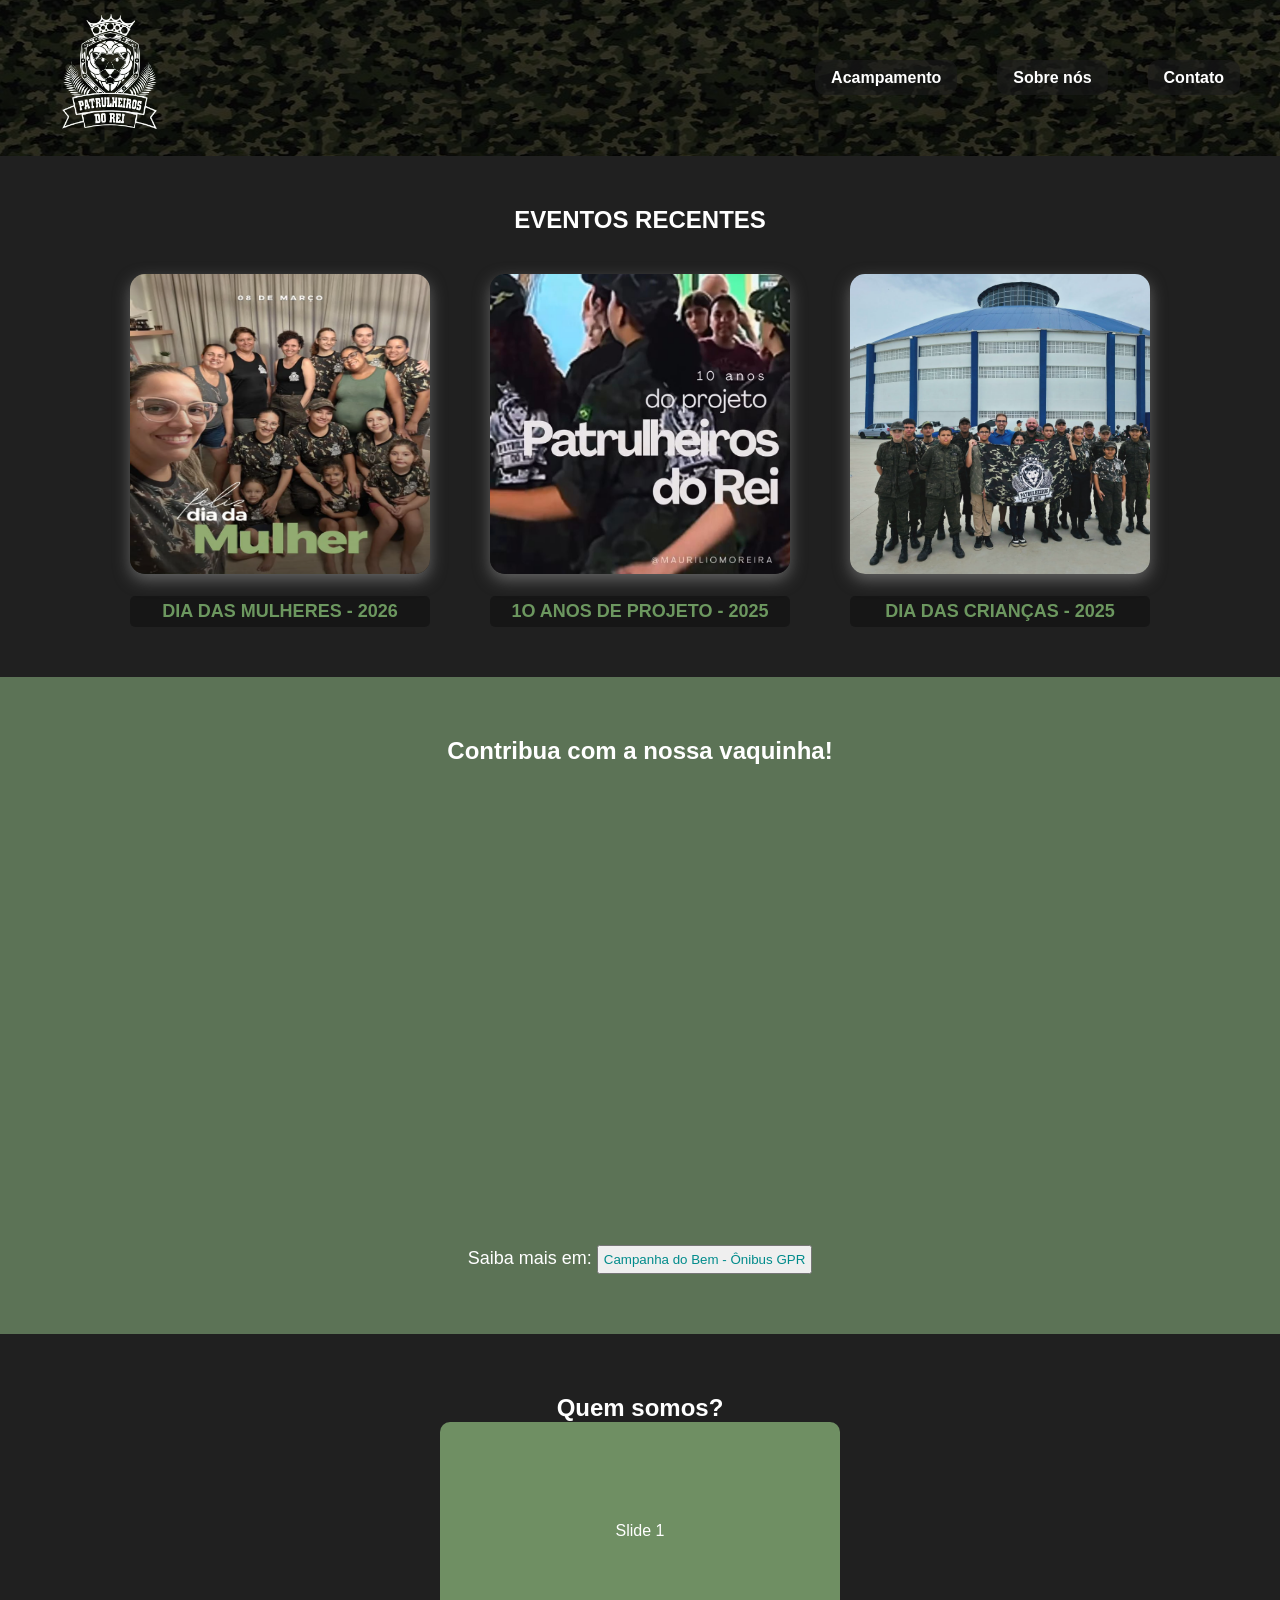
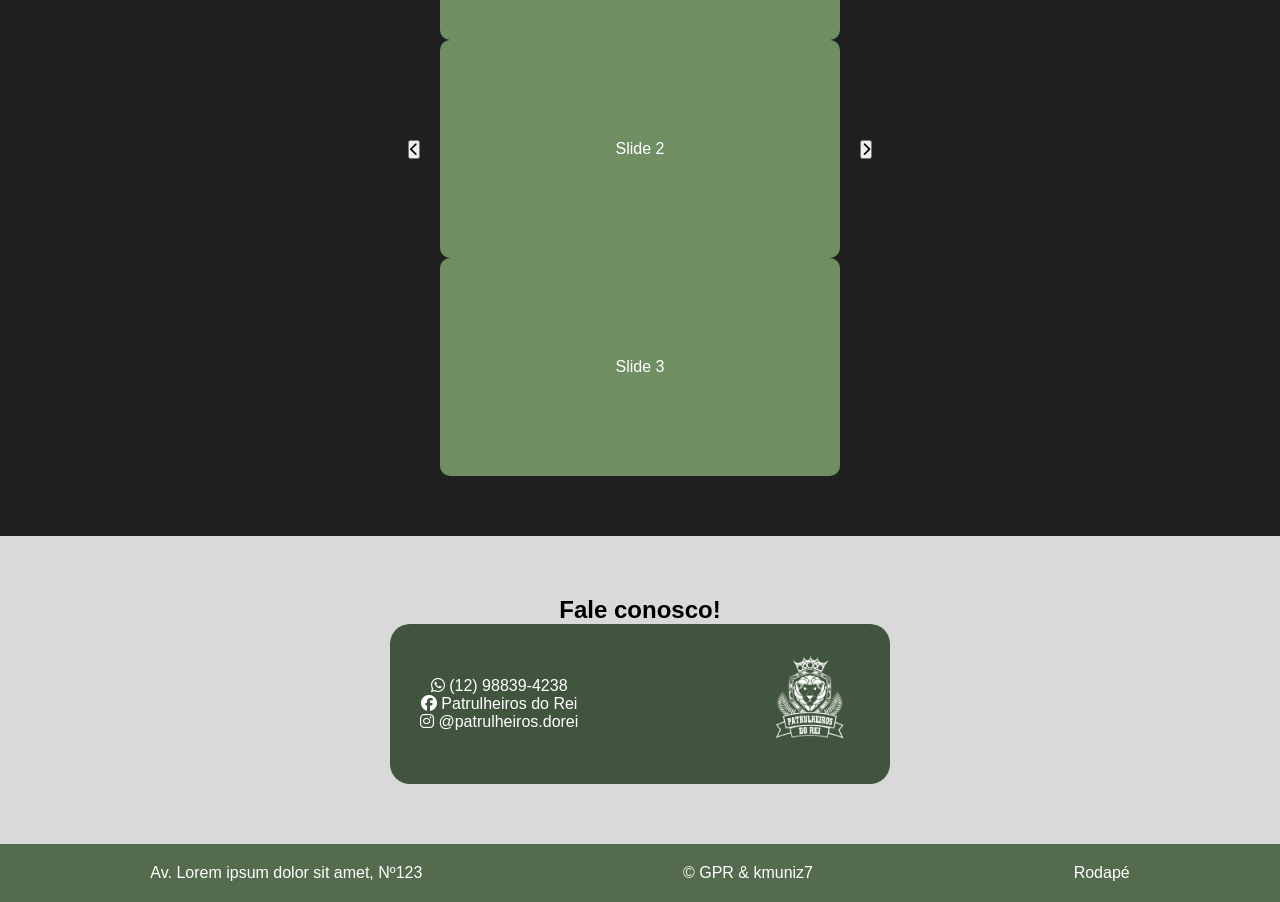
==== index.html @ 971a0ea1 "Update index.html" ====
<!DOCTYPE html>
  <html lang="pt-BR">
    <head>
      <meta charset="UTF-8">
      <meta name="viewport" content="width=device-width, initial-scale=1.0">
      <link rel="stylesheet" href="style.css">
      <link rel="stylesheet" href="https://cdnjs.cloudflare.com/ajax/libs/font-awesome/6.5.0/css/all.min.css">
      <title>Patrulheiros do Rei - Página Inicial</title>
    </head>

    <body>

      <header>
        <div class="logo">
          <img src="IMG/logoGPR.png">
        </div>
  
        <nav>
          <ul class="menu">
            <li><a href="#">Acampamento</a></li>
            <li><a href="#">Sobre nós</a></li>
            <li><a href="#">Contato</a></li>
          </ul>
        
          <!-- botão hamburguer -->
          <div class="hamburguer" onclick="toggleMenu()">
            ☰
          </div>
        </nav>
      </header>
  
      <main>
        <section class="conteudo">
  
          <h1>EVENTOS RECENTES</h1>
          
          <div class="cards">
            <div class="card-one">
              <a href="https://www.instagram.com/p/DVoqDyWEUUu/?utm_source=ig_web_copy_link&igsh=MzRlODBiNWFlZA==" target="_blank"><img src="IMG/rec1.png"></a>
              <p>DIA DAS MULHERES - 2026</p>
            </div>
  
            <div class="card-two">
              <a href="https://www.instagram.com/reel/DSk28RdEcPW/?utm_source=ig_web_copy_link&igsh=MzRlODBiNWFlZA==" target="_blank" rel="noopener noreferrer"><img src="IMG/rec2.JPG"></a>
              <p>1O ANOS DE PROJETO - 2025</p>
            </div>
  
            <div class="card-three">
              <a href="https://www.instagram.com/p/DP9PSBREbzF/?utm_source=ig_web_copy_link&igsh=MzRlODBiNWFlZA==" target="_blank"><img src="IMG/rec3.png"></a>
              <p>DIA DAS CRIANÇAS - 2025</p>
            </div>
          </div>
        </section>
  
        <section class="vaquinha">
  
          <h2>Contribua com a nossa vaquinha!</h2>
          
        
          <div class="video-container">
            <iframe width="560" height="315" 
              src="https://www.youtube.com/embed/bfRm-MrID6M?si=zTzpWT6C3c_f2V_h"
              title="YouTube video player" frameborder="0"
              allow="accelerometer; autoplay; clipboard-write; encrypted-media; gyroscope; picture-in-picture; web-share"
              referrerpolicy="strict-origin-when-cross-origin" 
              allowfullscreen>
            </iframe>
          </div>
          
            <p class="vaq-txt">Saiba mais em: <a href="https://campanhadobem.com.br/campanhas/onibus-patrulheiros-do-rei? fbclid=PAZXh0bgNhZW0CMTEAc3J0YwZhcHBfaWQMMjU2MjgxMDQwNTU4AAGn-_er5d6X4AJrkCwaw_zG4QATHKnoNhsfsIHtQ8Ay6a8jXzWxUBURc1mkhG8_aem_Xn5EGrnNPnC4_UqqBh60tA#/"
            target="_blank"><button class="btn-link">Campanha do Bem - Ônibus GPR</button></a></p>
          
  
        </section>
  
  
        <section class="carrossel-section">
  
          <h2>Quem somos?</h2>
  
          <div class="carrossel">
  
            <button class="prev">
              <i class="fa-solid fa-chevron-left"></i>
            </button>
  
            <div class="slides">
  
              <div class="slide">Slide 1</div>
              <div class="slide">Slide 2</div>
              <div class="slide">Slide 3</div>
  
            </div>
  
            <button class="next">
              <i class="fa-solid fa-chevron-right"></i>
            </button>
  
          </div>
  
        </section>
  
  
        <section class="contato">
  
          <h2>Fale conosco!</h2>
  
          <div class="box-contato">
  
            <div class="info">
  
              <p><i class="fa-brands fa-whatsapp"></i> (12) 98839-4238</p>
              
              <p><i class="fa-brands fa-facebook"></i> Patrulheiros do Rei</p>
              
              <p><i class="fa-brands fa-instagram"></i> @patrulheiros.dorei</p>
  
            </div>
  
            <img src="IMG/logoGPR.png">
  
          </div>
  
        </section>
  
      </main>
  
      <footer>
  
        <p>Av. Lorem ipsum dolor sit amet, Nº123</p>
  
        <p>© GPR & kmuniz7</p>
  
        <p>Rodapé</p>
  
      </footer>
  
      
  
    </body>
  
  <script src="script.js"></script>
</html>
---- style.css ----
* {
  margin: 0;
  padding: 0;
  box-sizing: border-box;
  font-family: Arial;
}

body {
  background: #181818f6;
  color: white;
  overflow-x: hidden;
}

header {
  background-image: linear-gradient(rgba(0, 0, 0, 0.678), rgba(0, 0, 0, 0.678)), url(IMG/fundoC.jpg);
  background-position: center;
  display: flex;
  justify-content: space-between;
  align-items: center;
  padding: 1px 40px;
}


header img {
  height: 140px;
  margin-top: 10px;
}

nav {
  display: flex;
  align-items: center;
}

.menu {
  display: flex;
  list-style: none;

}

.menu li {
  margin-left: 20px;
}

.hamburguer {
  display: none;
  font-size: 30px;
  cursor: pointer;
  color: white;
  background-color: #181818f6;
  padding: 5px 10px;
  margin-top: -10vh;
}

@media (max-width: 768px) {

  .menu {
      position: fixed;
      /* 🔥 fica preso na tela */
      top: 0;
      right: -250px;
      /* escondido fora da tela */
      width: 200px;
      height: 50vh;
  
      background: #181818f6;
      flex-direction: column;
      align-items: start;
      justify-content: center;
  
      transition: 0.3s ease;
    }
  
    .menu li {
      margin: 20px 0;
    }

    .menu a {
      background: none;
    }
  
    .menu.active {
      right: 0;
      /* aparece */
    }
  
    .hamburguer {
      display: block;
      z-index: 1000;
    }
}


nav a {
  color: white;
  font-weight: bold ;
  text-decoration: none;
  margin-left: 20px;
  background: #1b1b1b9c;
  padding: 8px 15px;
  border-radius: 10px;
  transition: 0.2s ease-in-out;
  border: 1px solid transparent;
}

nav a:hover {
  color: #5c7356;
  font-weight: bold;
  padding: 10px 20px;
  background: #181818a9;
  border: 1px solid black;
}

.conteudo {
  text-align: center;
  padding: 50px;
  padding: 50px 20px;
    /* 🔥 adiciona lateral */
}

.cards {
  display: flex;
  justify-content: center;
  flex-wrap: wrap;
    /* 🔥 permite quebrar */
  gap: 60px;
  margin-top: 40px;
}

@media (max-width: 768px) {
  .cards {
    flex-direction: column;
    /* empilha */
    align-items: center;
    /* centraliza */
  }
}

@media (max-width: 1024px) {
  .cards {
    gap: 30px;
    align-items: center;
  }
}
.cards p {
  margin-top: 18px;
  font-size: 18px;
  background: rgba(0, 0, 0, 0.301);
  border-radius: 5px;
  padding: 5px 10px;
  color: #6c975f;
  font-weight: bold;
}

.card-two img {
  height: 300px;
  width: 300px;
  border-radius: 5%;
  box-shadow: 0px 6px 16px rgba(141, 141, 141, 0.616);
}

.card-one img {
  height: 300px;
  width: 300px;
  border-radius: 5%;
  box-shadow: 0px 6px 16px rgba(141, 141, 141, 0.616);
}

.card-three img {
  height: 300px;
  width: 300px;
  border-radius: 5%;
  box-shadow: 0px 6px 16px rgba(141, 141, 141, 0.616);
}

.vaquinha {
  background: #5c7356;
  text-align: center;
  padding: 60px;
}

.vaquinha img {
  margin-top: 20px;
  border-radius: 10px;
  width: 500px;
}

.vaquinha p {
  margin-top: 15px;
}

.vaquinha p {
  margin-top: 25px;
  font-size: 18px;
}

iframe {
  margin-top: 15px;
}

.video-container {
  width: 100%;
    max-width: 800px;
    height: 400px;
    /* altura fixa */
    margin: 40px auto;
}

.video-container iframe {
  width: 100%;
  height: 100%;
  border-radius: 15px;
}

.btn-link {
  padding: 5px 5px;
  color: darkcyan;
}

.carrossel-section {
  text-align: center;
  padding: 60px;
}

.carrossel {
  display: flex;
  align-items: center;
  justify-content: center;
  gap: 20px;
}

.slides {
  width: 400px;
  overflow: hidden;
}

.slide {
  min-width: 100%;
  background: #6f8f63;
  padding: 100px;
  border-radius: 10px;
}

.contato {
  background: #d9d9d9;
  color: black;
  text-align: center;
  padding: 60px;
}

.box-contato {
  background: #41543e;
  color: white;
  padding: 30px;
  border-radius: 20px;
  width: 500px;
  margin: auto;
  display: flex;
  justify-content: space-between;
  align-items: center;
}

.box-contato img {
  width: 100px;
  height: 100px;
}

footer {
  background: #556b4e;
  display: flex;
  justify-content: space-around;
  padding: 20px;
}
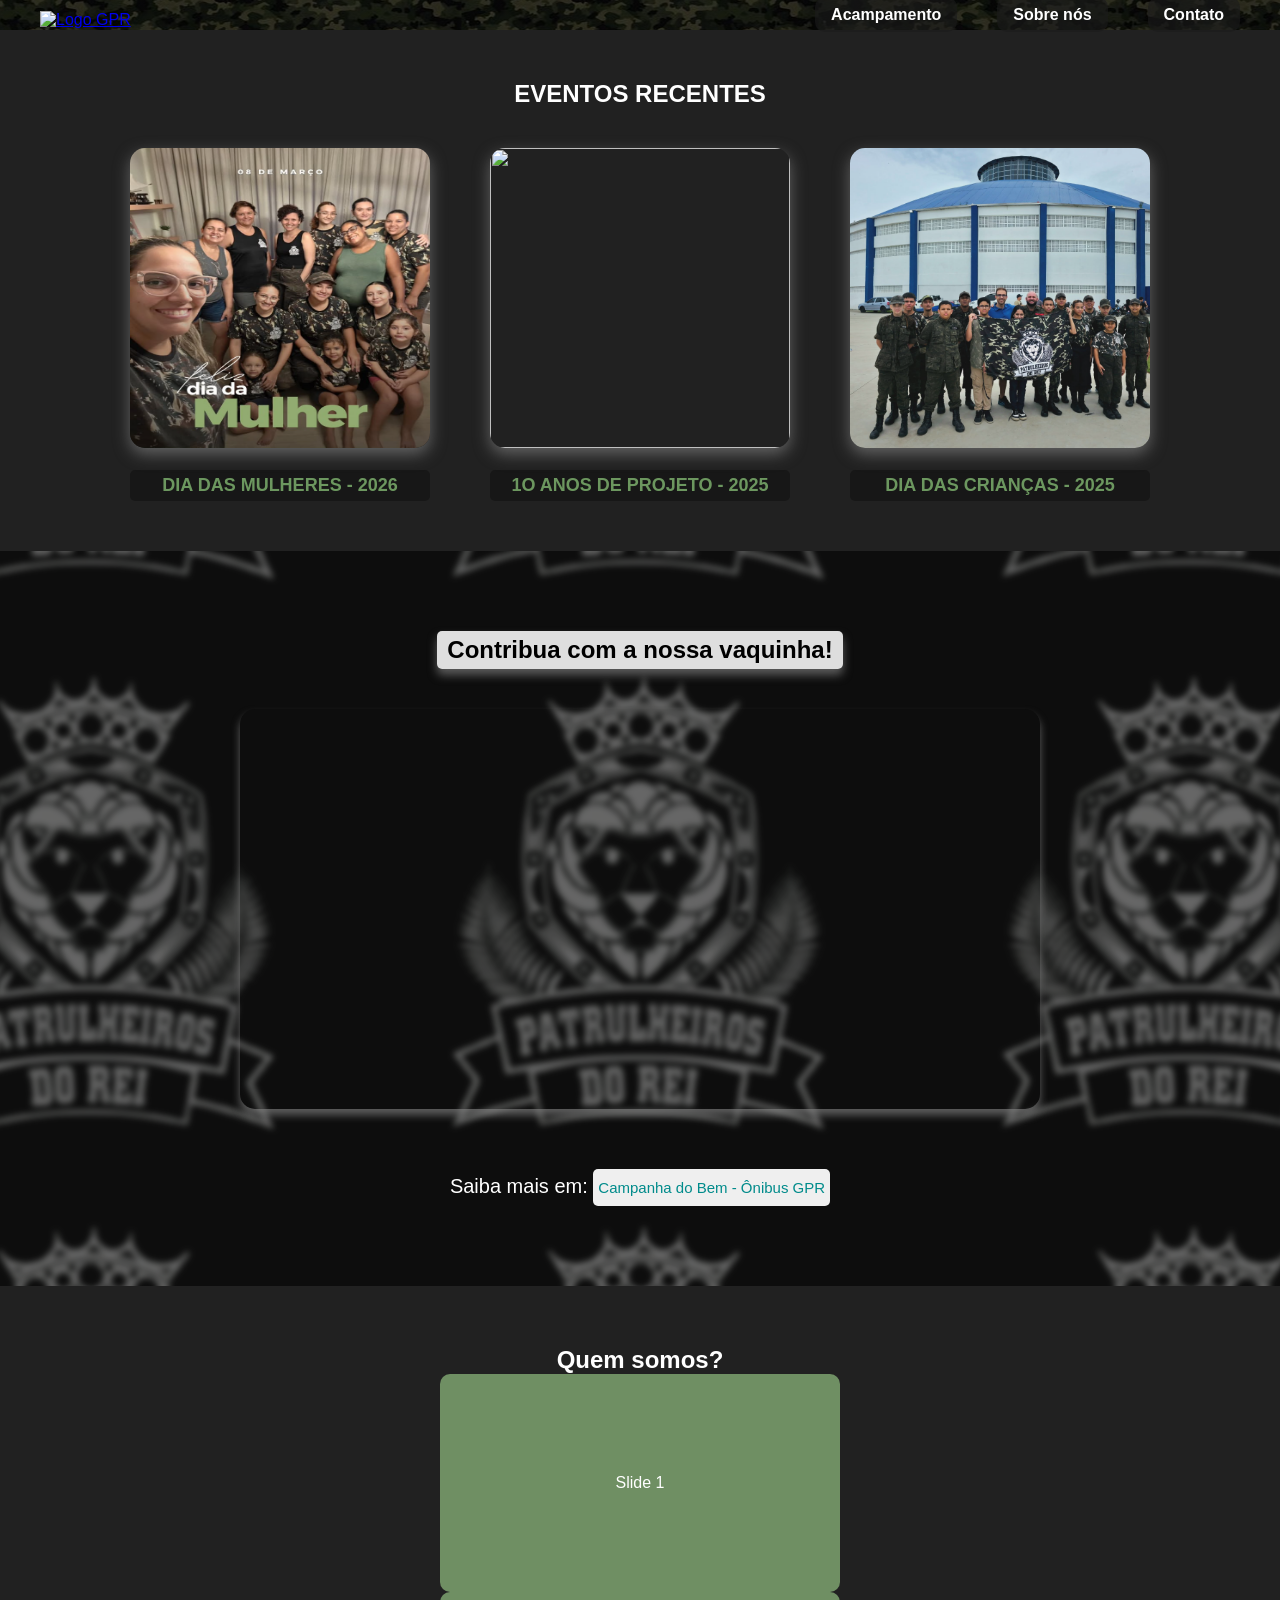
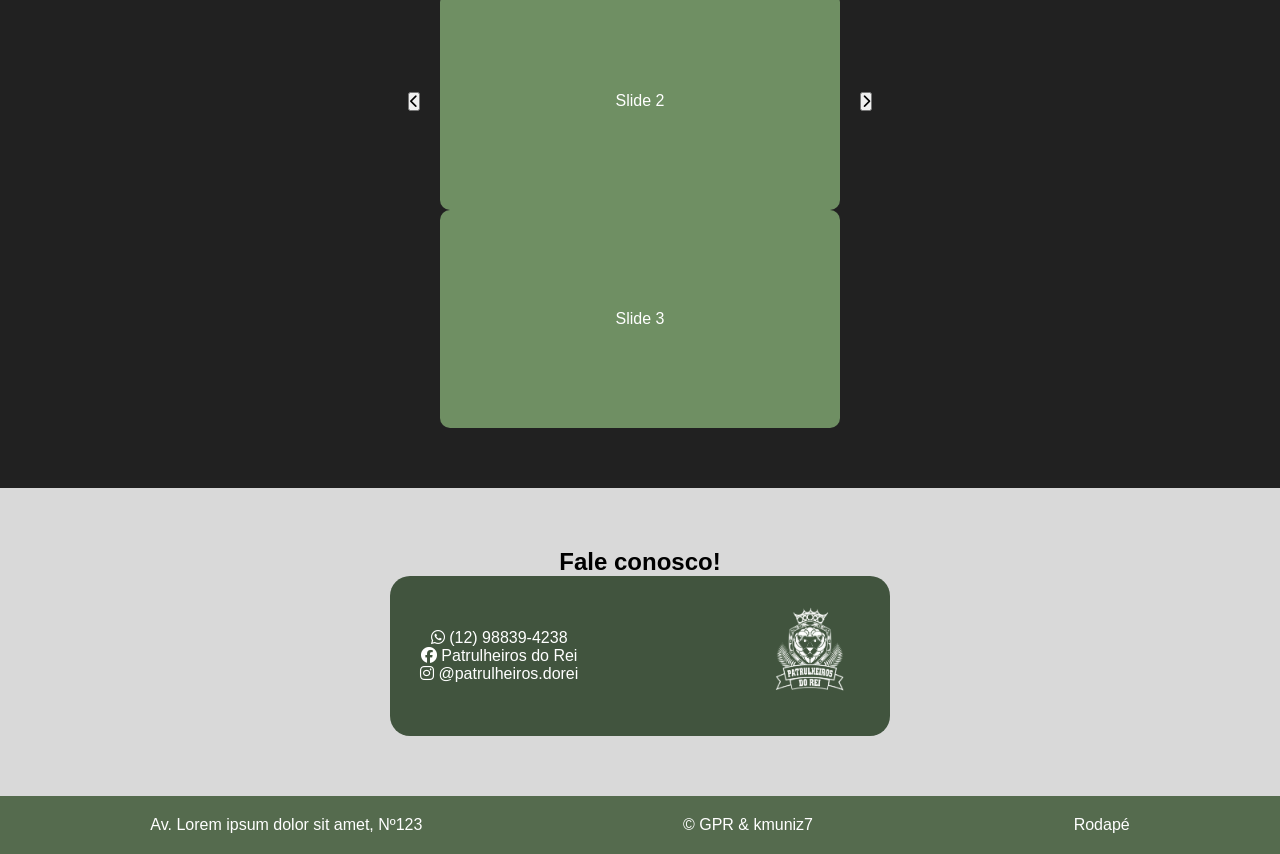
==== commit 93dd30d9: "parallax & blur" ====
--- a/index.html
+++ b/index.html
@@ -4,6 +4,7 @@
       <meta charset="UTF-8">
       <meta name="viewport" content="width=device-width, initial-scale=1.0">
       <link rel="stylesheet" href="style.css">
+      <!--link para o font awesome-->
       <link rel="stylesheet" href="https://cdnjs.cloudflare.com/ajax/libs/font-awesome/6.5.0/css/all.min.css">
       <title>Patrulheiros do Rei - Página Inicial</title>
     </head>
@@ -12,14 +13,14 @@
 
       <header>
         <div class="logo">
-          <img src="IMG/logoGPR.png">
+          <a href="index.html"><img src="img/logoGPR.png" alt="Logo GPR"></a>
         </div>
   
         <nav>
           <ul class="menu">
-            <li><a href="#">Acampamento</a></li>
-            <li><a href="#">Sobre nós</a></li>
-            <li><a href="#">Contato</a></li>
+            <li><a href="acampamento.html" target="_blank">Acampamento</a></li>
+            <li><a href="#who-us">Sobre nós</a></li>
+            <li><a href="#contact">Contato</a></li>
           </ul>
         
           <!-- botão hamburguer -->
@@ -41,7 +42,7 @@
             </div>
   
             <div class="card-two">
-              <a href="https://www.instagram.com/reel/DSk28RdEcPW/?utm_source=ig_web_copy_link&igsh=MzRlODBiNWFlZA==" target="_blank" rel="noopener noreferrer"><img src="IMG/rec2.JPG"></a>
+              <a href="https://www.instagram.com/reel/DSk28RdEcPW/?utm_source=ig_web_copy_link&igsh=MzRlODBiNWFlZA==" target="_blank" rel="noopener noreferrer"><img src="IMG/rec2.jpg"></a>
               <p>1O ANOS DE PROJETO - 2025</p>
             </div>
   
@@ -54,21 +55,25 @@
   
         <section class="vaquinha">
   
-          <h2>Contribua com a nossa vaquinha!</h2>
+          <div class="vaquinha-bg"></div>
           
-        
-          <div class="video-container">
-            <iframe width="560" height="315" 
-              src="https://www.youtube.com/embed/bfRm-MrID6M?si=zTzpWT6C3c_f2V_h"
-              title="YouTube video player" frameborder="0"
-              allow="accelerometer; autoplay; clipboard-write; encrypted-media; gyroscope; picture-in-picture; web-share"
-              referrerpolicy="strict-origin-when-cross-origin" 
-              allowfullscreen>
-            </iframe>
+          <div class="vaquinha-content">
+            <h2>Contribua com a nossa vaquinha!</h2>
+          
+            <div class="video-container">
+              <iframe src="https://www.youtube.com/embed/bfRm-MrID6M" 
+                frameborder="0"
+                allowfullscreen>
+              </iframe>
+            </div>
+          
+            <p class="vaq-txt">
+              Saiba mais em:
+              <a href="https://campanhadobem.com.br/campanhas/onibus-patrulheiros-do-rei?%20fbclid=PAZXh0bgNhZW0CMTEAc3J0YwZhcHBfaWQMMjU2MjgxMDQwNTU4AAGn-_er5d6X4AJrkCwaw_zG4QATHKnoNhsfsIHtQ8Ay6a8jXzWxUBURc1mkhG8_aem_Xn5EGrnNPnC4_UqqBh60tA#/" target="_blank">
+                <button class="btn-link">Campanha do Bem - Ônibus GPR</button>
+              </a>
+            </p>
           </div>
-          
-            <p class="vaq-txt">Saiba mais em: <a href="https://campanhadobem.com.br/campanhas/onibus-patrulheiros-do-rei? fbclid=PAZXh0bgNhZW0CMTEAc3J0YwZhcHBfaWQMMjU2MjgxMDQwNTU4AAGn-_er5d6X4AJrkCwaw_zG4QATHKnoNhsfsIHtQ8Ay6a8jXzWxUBURc1mkhG8_aem_Xn5EGrnNPnC4_UqqBh60tA#/"
-            target="_blank"><button class="btn-link">Campanha do Bem - Ônibus GPR</button></a></p>
           
   
         </section>
@@ -76,7 +81,7 @@
   
         <section class="carrossel-section">
   
-          <h2>Quem somos?</h2>
+          <h2 id="who-us">Quem somos?</h2>
   
           <div class="carrossel">
   
@@ -103,16 +108,16 @@
   
         <section class="contato">
   
-          <h2>Fale conosco!</h2>
+          <h2 id="contact">Fale conosco!</h2>
   
           <div class="box-contato">
   
             <div class="info">
   
               <p><i class="fa-brands fa-whatsapp"></i> (12) 98839-4238</p>
-              
+  
               <p><i class="fa-brands fa-facebook"></i> Patrulheiros do Rei</p>
-              
+  
               <p><i class="fa-brands fa-instagram"></i> @patrulheiros.dorei</p>
   
             </div>
@@ -140,4 +145,5 @@
     </body>
   
   <script src="script.js"></script>
-</html>
+  <script async src="//www.instagram.com/embed.js"></script>
+</html>
--- a/style.css
+++ b/style.css
@@ -6,7 +6,7 @@
 }
 
 body {
-  background: #181818f6;
+  background: #000000de;
   color: white;
   overflow-x: hidden;
 }
@@ -173,9 +173,54 @@
 }
 
 .vaquinha {
-  background: #5c7356;
-  text-align: center;
-  padding: 60px;
+  position: relative;
+    overflow: hidden;
+    padding: 80px 20px;
+  
+    display: flex;
+    /* 🔥 */
+    justify-content: center;
+    /* centraliza horizontal */
+    align-items: center;
+    /* centraliza vertical */
+    text-align: center;
+    background-attachment: fixed;
+  
+}
+
+/* 🔥 FUNDO (com blur) */
+.vaquinha-bg {
+  position: absolute;
+    inset: 0;
+  
+    background:
+      linear-gradient(rgba(0, 0, 0, 0.6), rgba(0, 0, 0, 0.6)),
+      url("IMG/logoGPR.png") center/500px;
+  
+    filter: blur(3px);
+    /* 🔥 blur real */
+    transform: scale(1.1);
+  
+    z-index: 1;
+    
+}
+
+/* 🔥 CONTEÚDO NA FRENTE */
+.vaquinha-content {
+  position: relative;
+    z-index: 2;
+    max-width: 900px;
+    /* evita ficar esticado */
+    width: 100%;
+}
+
+.vaquinha-content h2 {
+  color: black;
+  display: inline-block;
+  background: #ffffffdc;
+  padding: 5px 10px;
+  border-radius: 5px;
+  box-shadow: 0px 6px 10px rgba(141, 141, 141, 0.616);
 }
 
 .vaquinha img {
@@ -195,6 +240,8 @@
 
 iframe {
   margin-top: 15px;
+  box-shadow: 0px 6px 8px rgba(141, 141, 141, 0.637);
+  border-color: #ffff;
 }
 
 .video-container {
@@ -205,15 +252,33 @@
     margin: 40px auto;
 }
 
-.video-container iframe {
+.video-container iframe{
+  display: flex;
+  justify-content: center;
+  align-items: center;
   width: 100%;
   height: 100%;
   border-radius: 15px;
 }
 
+.vaquinha-content p{
+  font-size: 20px;
+}
+
+.vaquinha-content button {
+  margin-top: 20px;
+  padding: 10px 5px;
+  border: none;
+  border-radius: 5px;
+  font-size: 15px;
+  cursor: pointer;
+  
+}
+
 .btn-link {
   padding: 5px 5px;
   color: darkcyan;
+  
 }
 
 .carrossel-section {
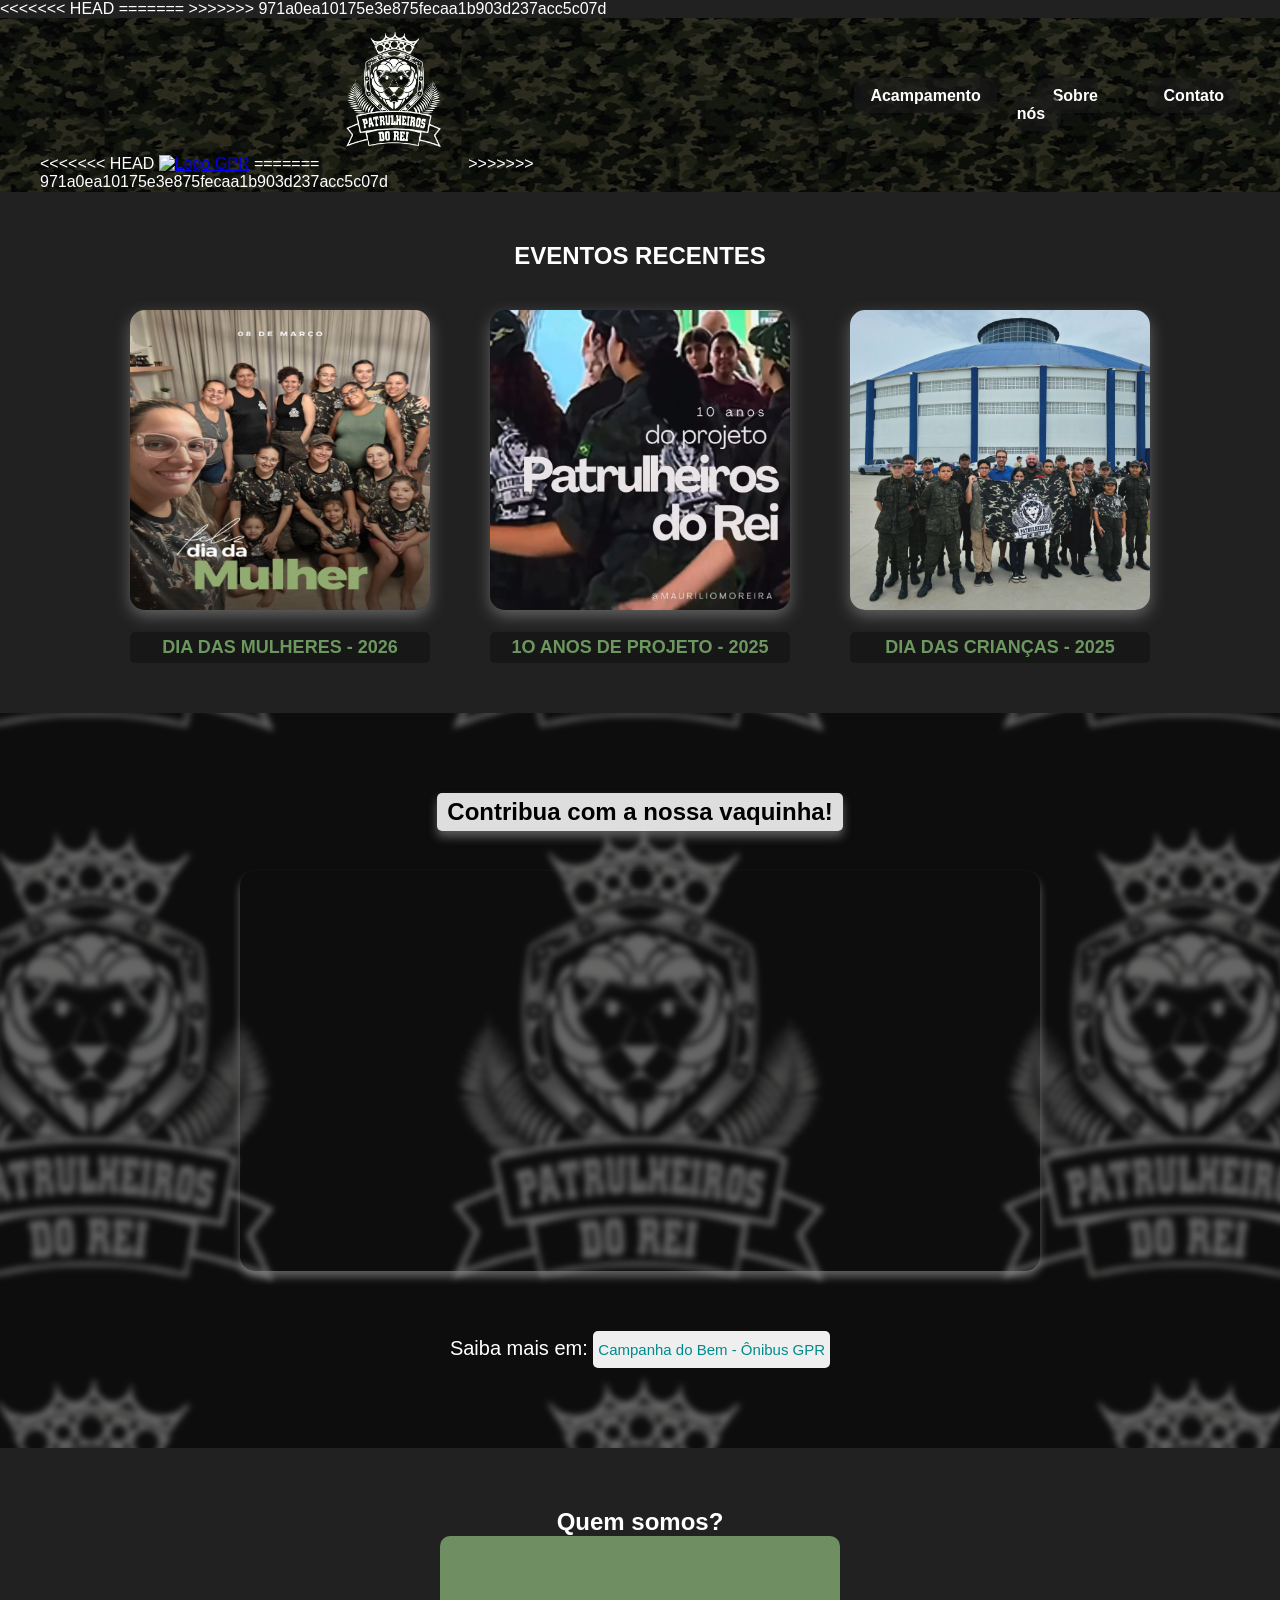
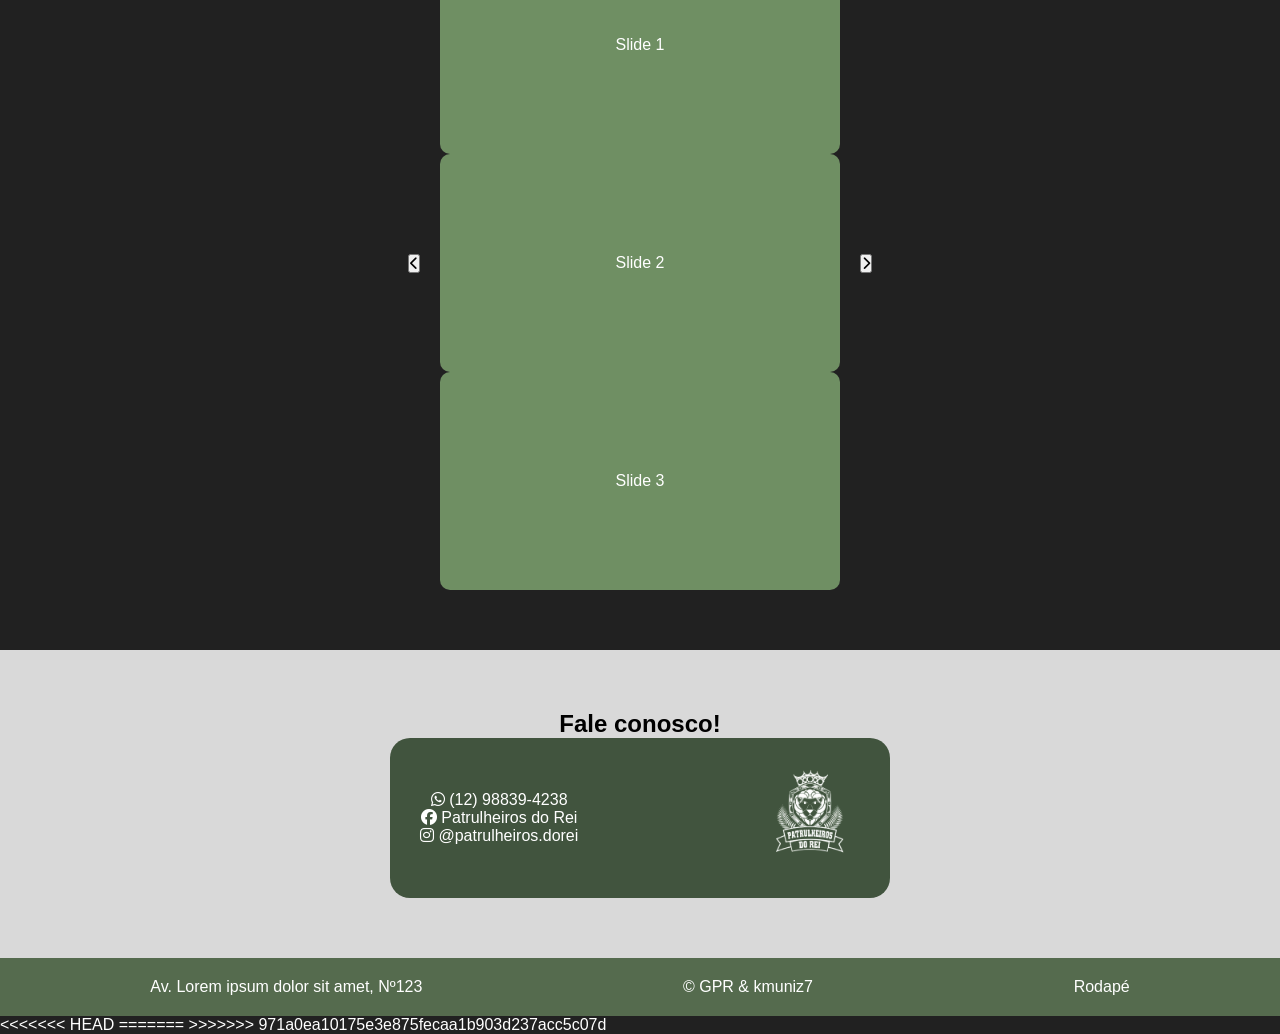
==== commit 4a2e43d3: "Merge branch 'main' of https://github.com/Kaiquealm708/GPR" ====
--- a/index.html
+++ b/index.html
@@ -4,7 +4,10 @@
       <meta charset="UTF-8">
       <meta name="viewport" content="width=device-width, initial-scale=1.0">
       <link rel="stylesheet" href="style.css">
+<<<<<<< HEAD
       <!--link para o font awesome-->
+=======
+>>>>>>> 971a0ea10175e3e875fecaa1b903d237acc5c07d
       <link rel="stylesheet" href="https://cdnjs.cloudflare.com/ajax/libs/font-awesome/6.5.0/css/all.min.css">
       <title>Patrulheiros do Rei - Página Inicial</title>
     </head>
@@ -13,7 +16,11 @@
 
       <header>
         <div class="logo">
+<<<<<<< HEAD
           <a href="index.html"><img src="img/logoGPR.png" alt="Logo GPR"></a>
+=======
+          <img src="IMG/logoGPR.png">
+>>>>>>> 971a0ea10175e3e875fecaa1b903d237acc5c07d
         </div>
   
         <nav>
@@ -42,7 +49,7 @@
             </div>
   
             <div class="card-two">
-              <a href="https://www.instagram.com/reel/DSk28RdEcPW/?utm_source=ig_web_copy_link&igsh=MzRlODBiNWFlZA==" target="_blank" rel="noopener noreferrer"><img src="IMG/rec2.jpg"></a>
+              <a href="https://www.instagram.com/reel/DSk28RdEcPW/?utm_source=ig_web_copy_link&igsh=MzRlODBiNWFlZA==" target="_blank" rel="noopener noreferrer"><img src="IMG/rec2.JPG"></a>
               <p>1O ANOS DE PROJETO - 2025</p>
             </div>
   
@@ -115,9 +122,9 @@
             <div class="info">
   
               <p><i class="fa-brands fa-whatsapp"></i> (12) 98839-4238</p>
-  
+              
               <p><i class="fa-brands fa-facebook"></i> Patrulheiros do Rei</p>
-  
+              
               <p><i class="fa-brands fa-instagram"></i> @patrulheiros.dorei</p>
   
             </div>
@@ -145,5 +152,8 @@
     </body>
   
   <script src="script.js"></script>
-  <script async src="//www.instagram.com/embed.js"></script>
-</html>+<<<<<<< HEAD
+</html>
+=======
+</html>
+>>>>>>> 971a0ea10175e3e875fecaa1b903d237acc5c07d
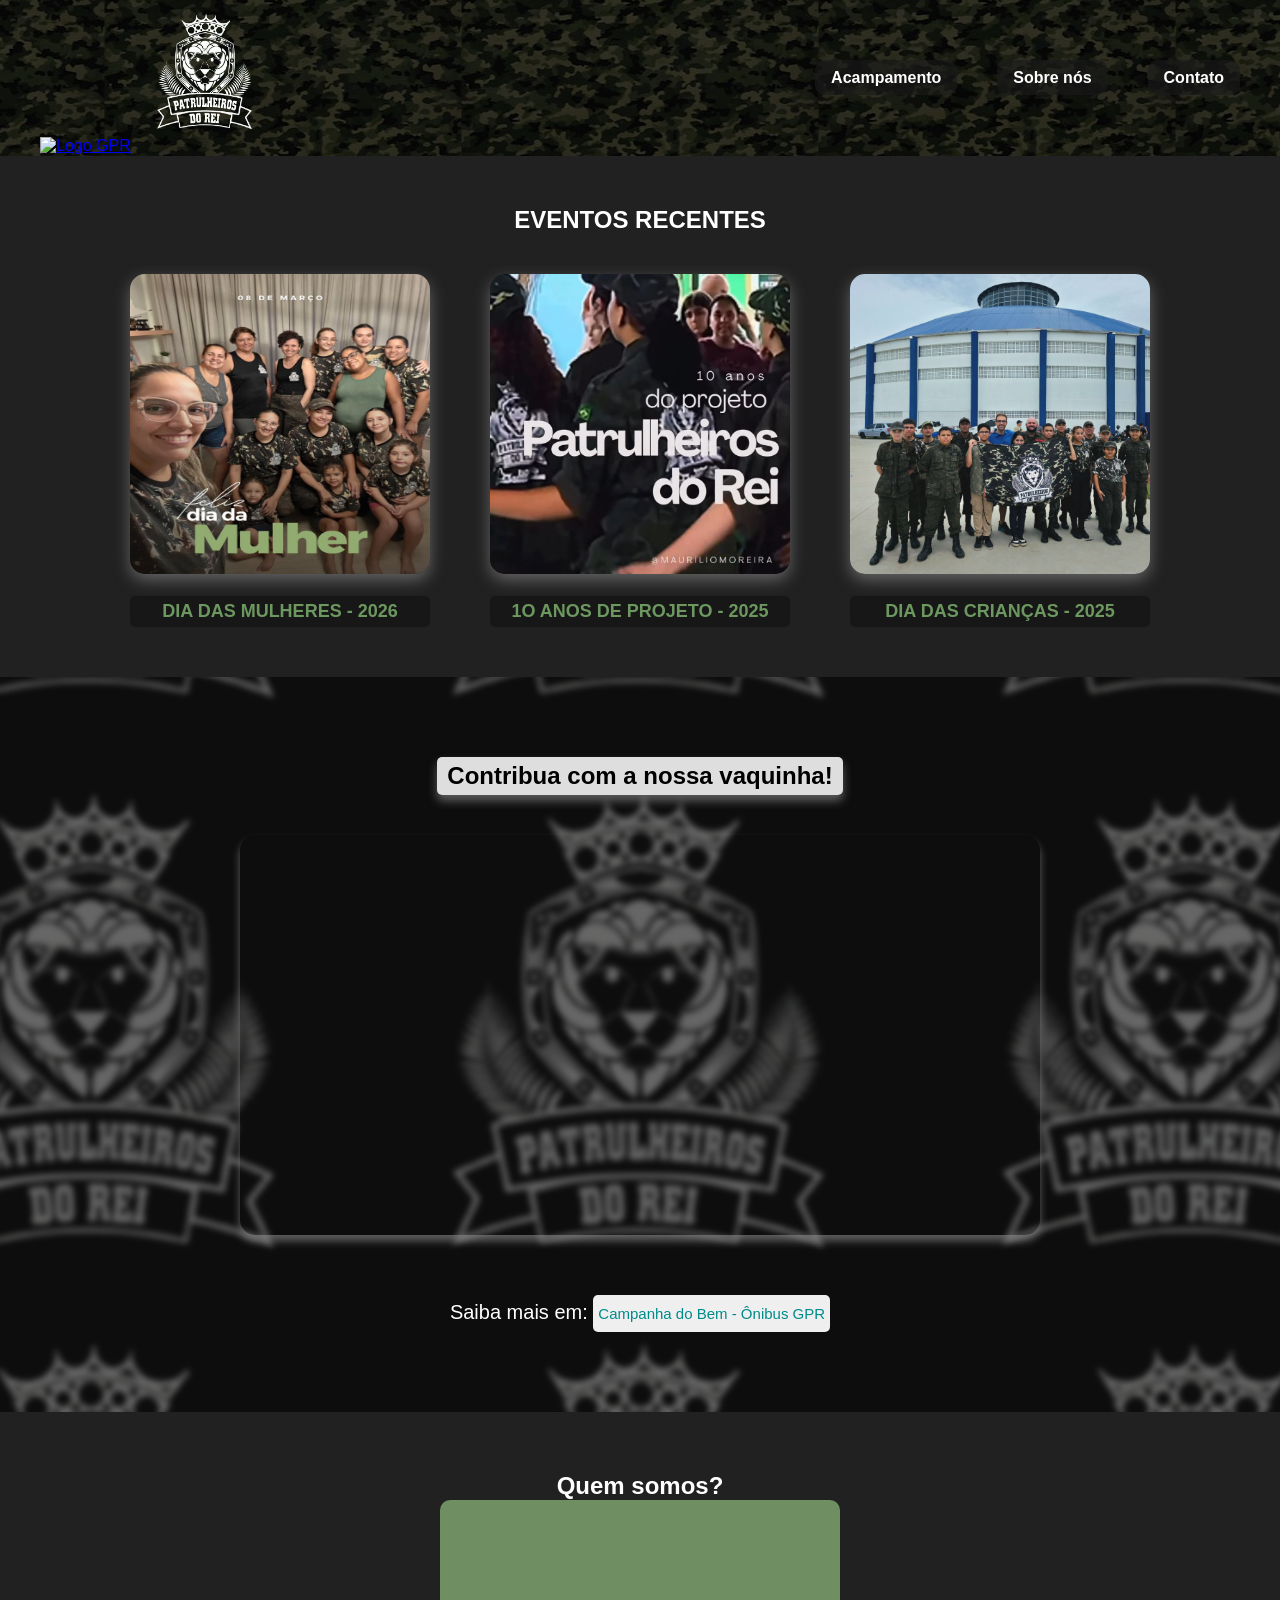
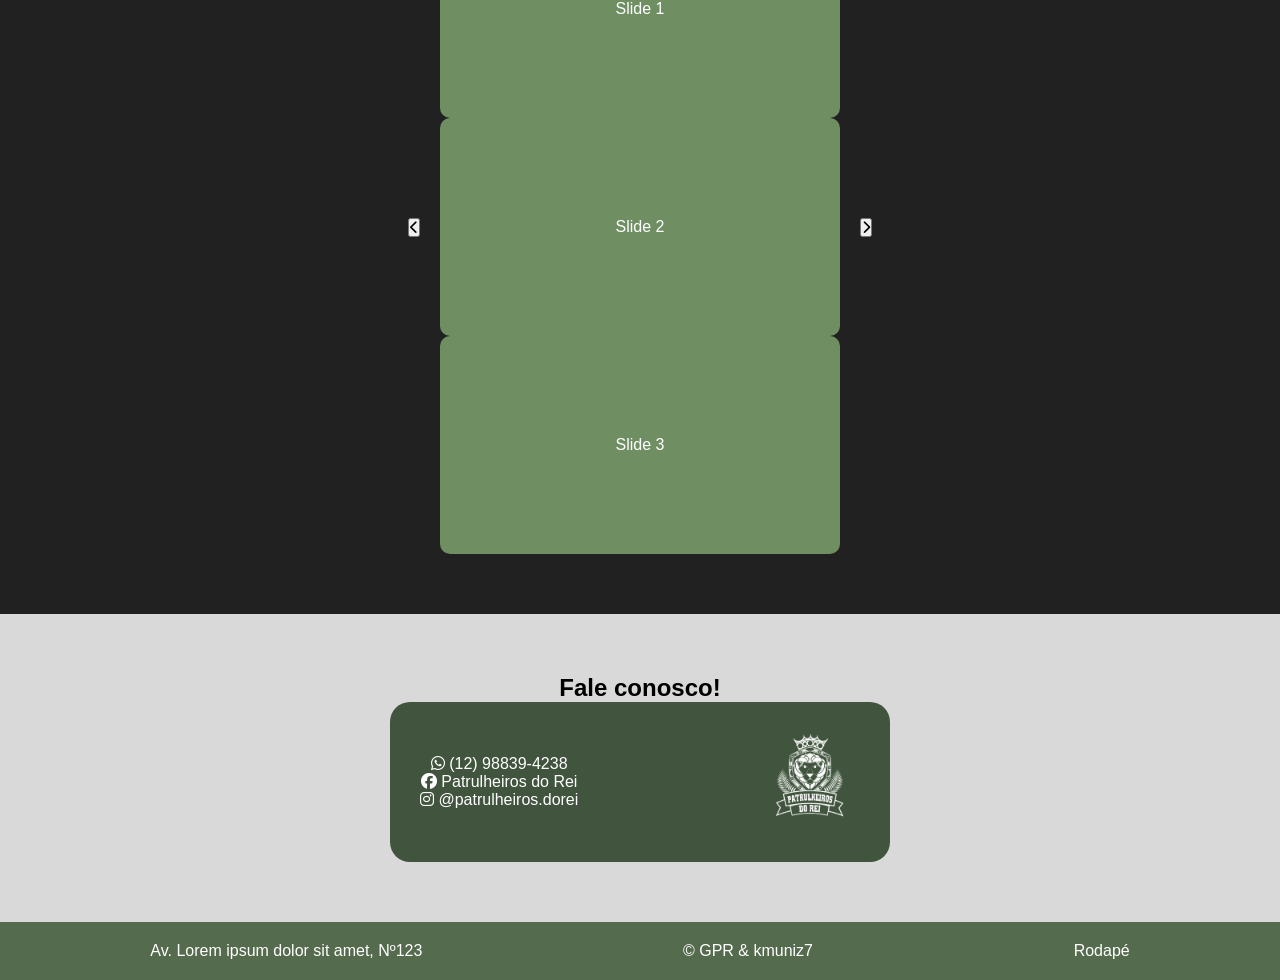
==== commit 585b4de5: "Update index.html" ====
--- a/index.html
+++ b/index.html
@@ -4,10 +4,10 @@
       <meta charset="UTF-8">
       <meta name="viewport" content="width=device-width, initial-scale=1.0">
       <link rel="stylesheet" href="style.css">
-<<<<<<< HEAD
+
       <!--link para o font awesome-->
-=======
->>>>>>> 971a0ea10175e3e875fecaa1b903d237acc5c07d
+
+
       <link rel="stylesheet" href="https://cdnjs.cloudflare.com/ajax/libs/font-awesome/6.5.0/css/all.min.css">
       <title>Patrulheiros do Rei - Página Inicial</title>
     </head>
@@ -16,11 +16,11 @@
 
       <header>
         <div class="logo">
-<<<<<<< HEAD
+
           <a href="index.html"><img src="img/logoGPR.png" alt="Logo GPR"></a>
-=======
+
           <img src="IMG/logoGPR.png">
->>>>>>> 971a0ea10175e3e875fecaa1b903d237acc5c07d
+
         </div>
   
         <nav>
@@ -152,8 +152,8 @@
     </body>
   
   <script src="script.js"></script>
-<<<<<<< HEAD
+
 </html>
-=======
+
 </html>
->>>>>>> 971a0ea10175e3e875fecaa1b903d237acc5c07d
+
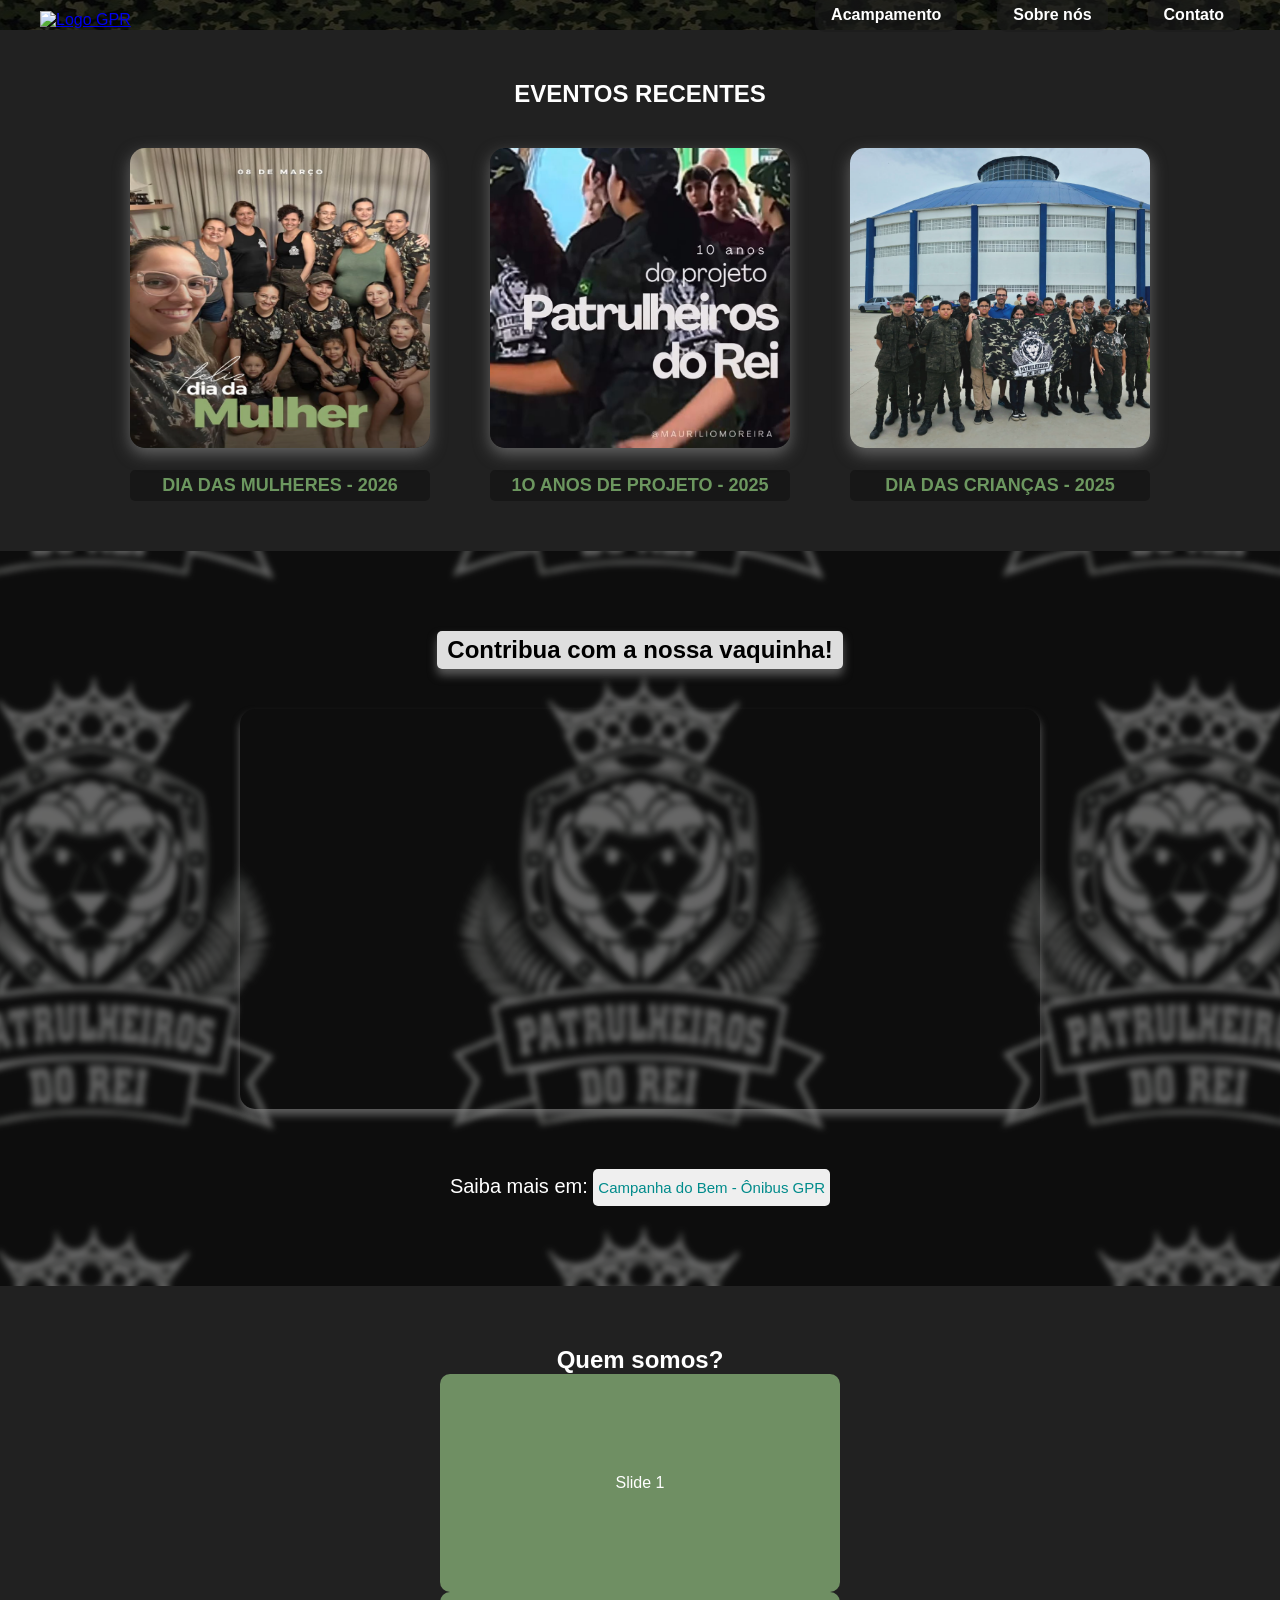
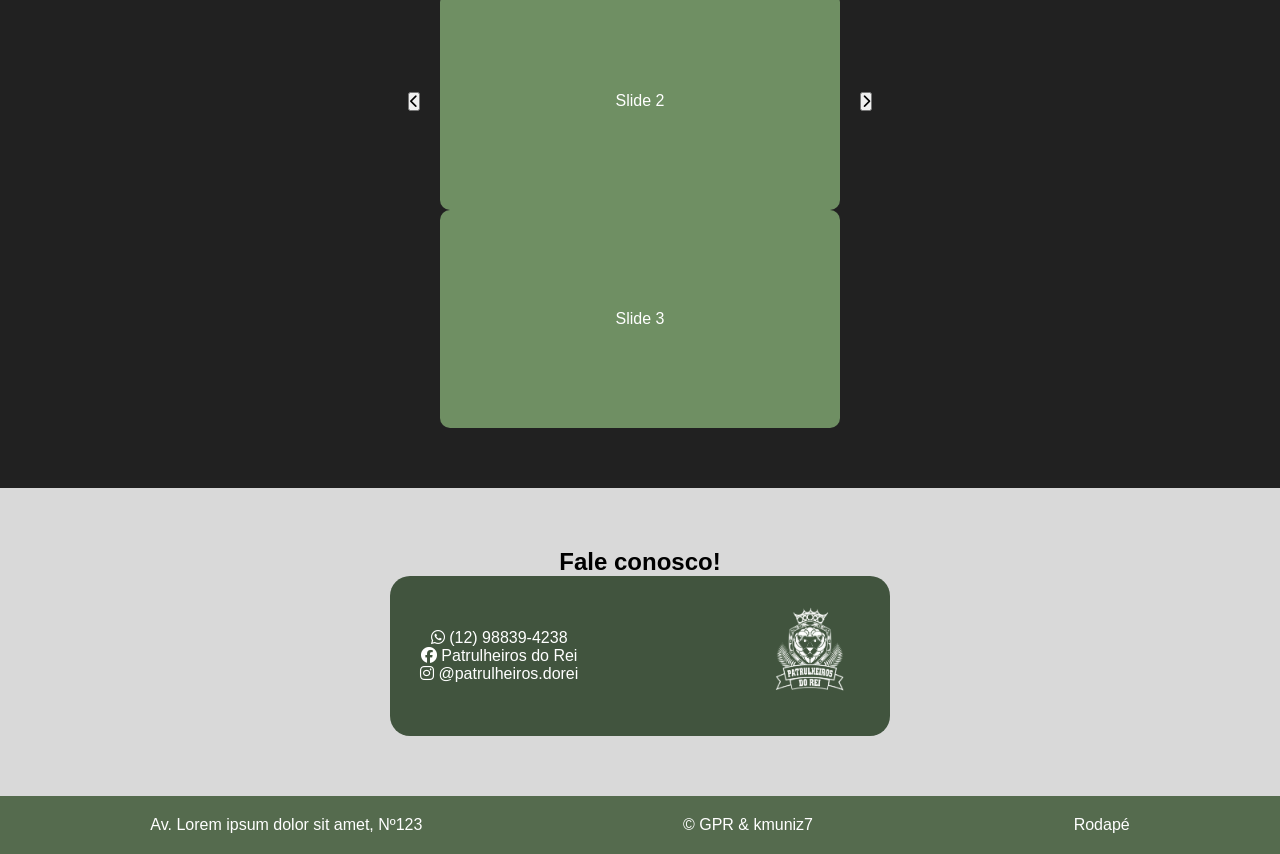
==== commit 309062e8: "Update index.html" ====
--- a/index.html
+++ b/index.html
@@ -18,9 +18,6 @@
         <div class="logo">
 
           <a href="index.html"><img src="img/logoGPR.png" alt="Logo GPR"></a>
-
-          <img src="IMG/logoGPR.png">
-
         </div>
   
         <nav>
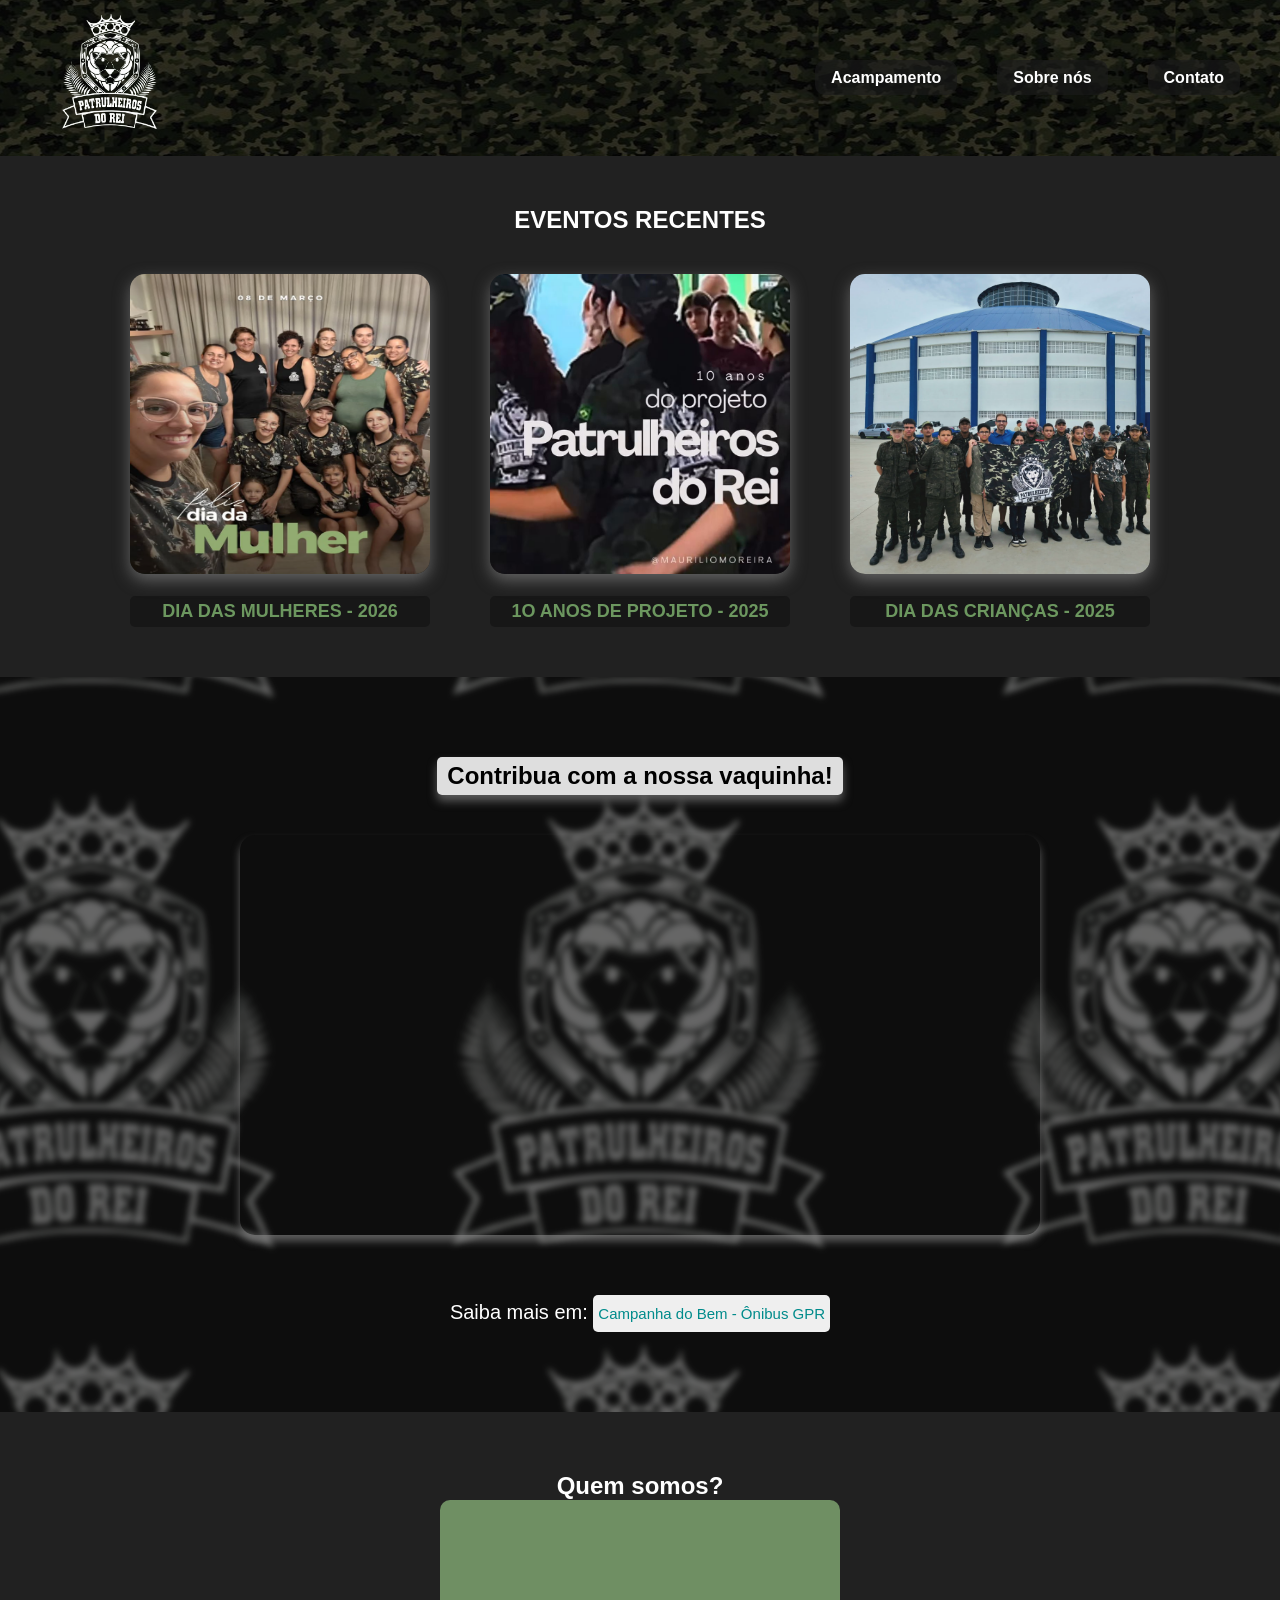
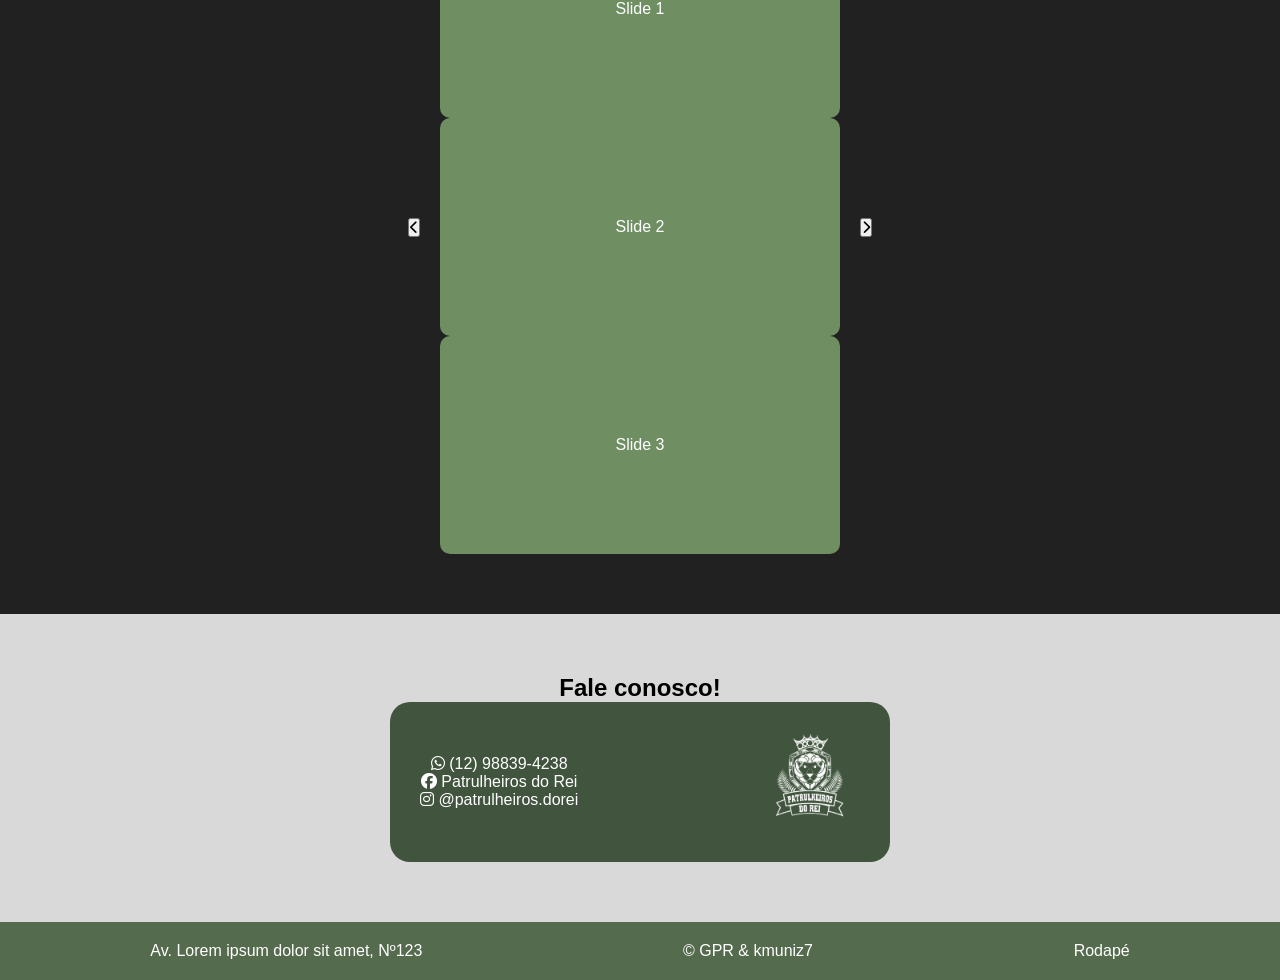
==== commit 92d06906: "Update index.html" ====
--- a/index.html
+++ b/index.html
@@ -17,7 +17,7 @@
       <header>
         <div class="logo">
 
-          <a href="index.html"><img src="img/logoGPR.png" alt="Logo GPR"></a>
+          <a href="index.html"><img src="IMG/logoGPR.png" alt="Logo GPR"></a>
         </div>
   
         <nav>
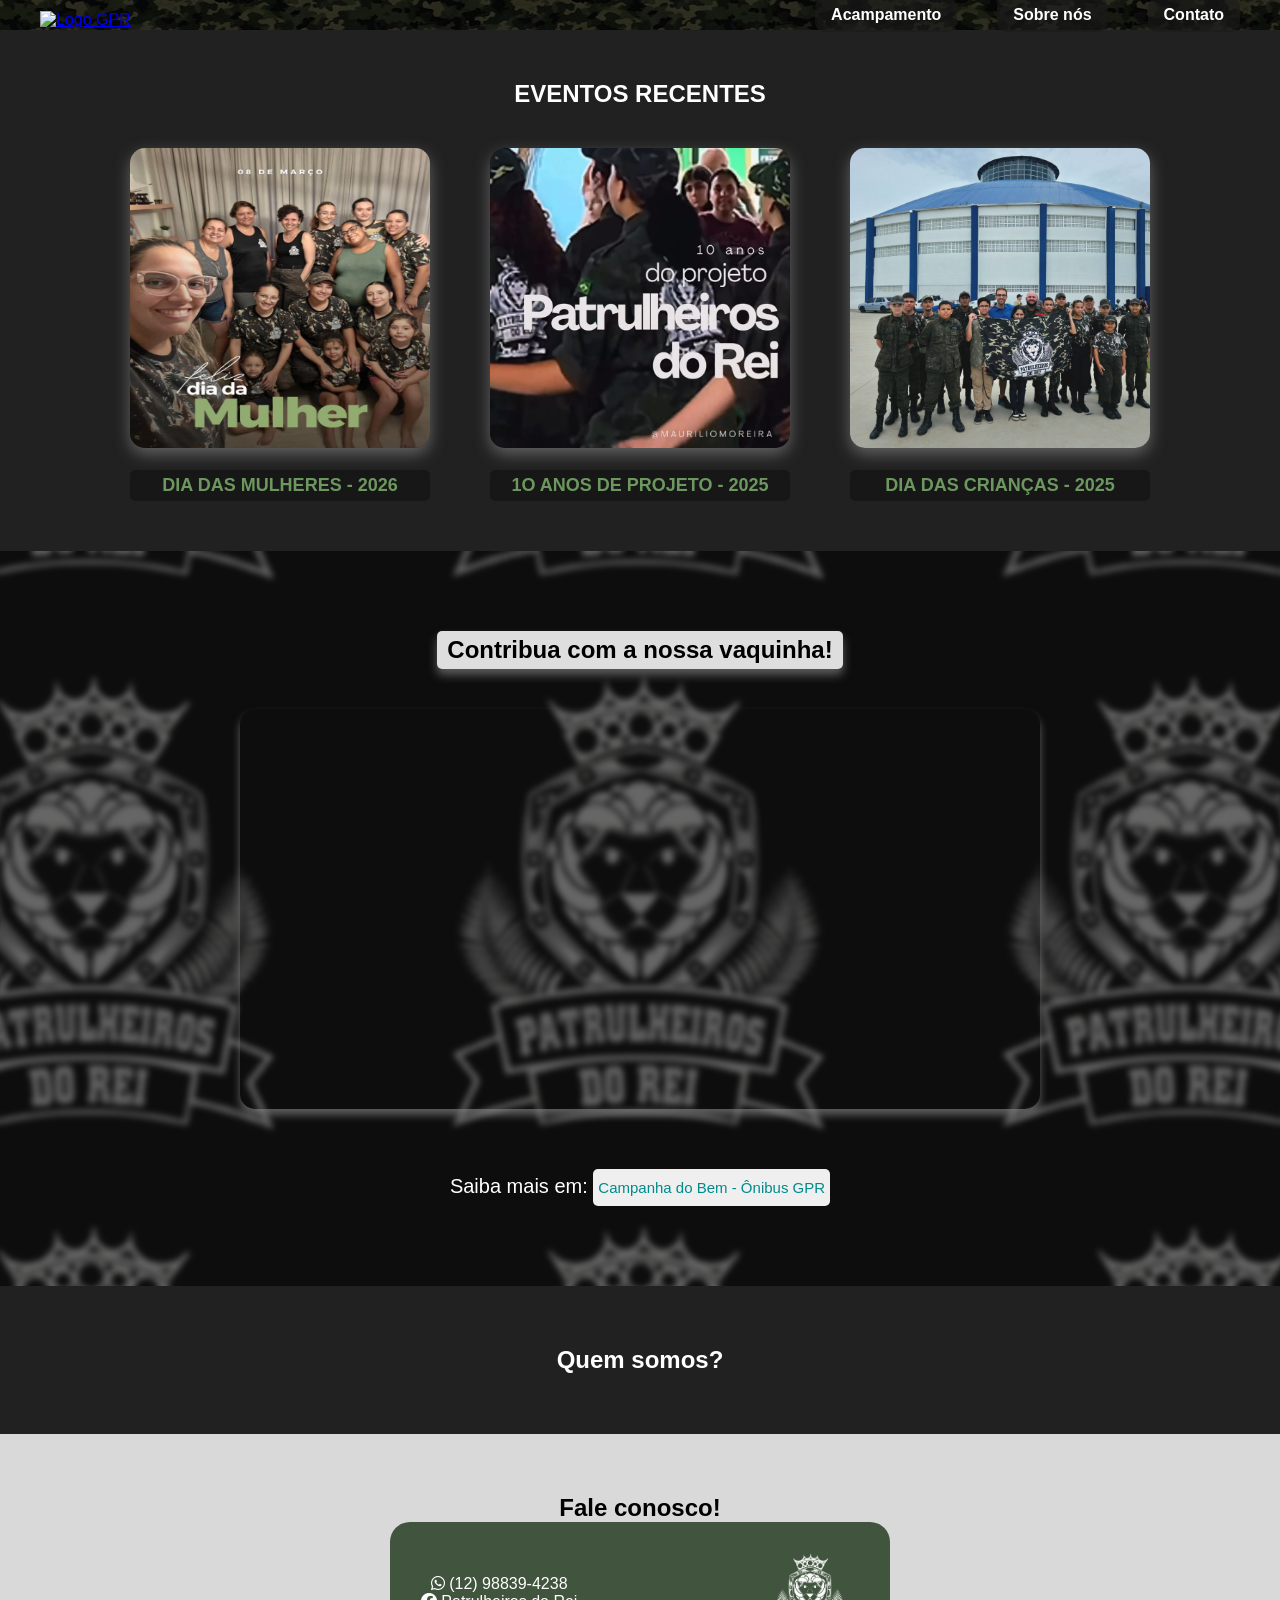
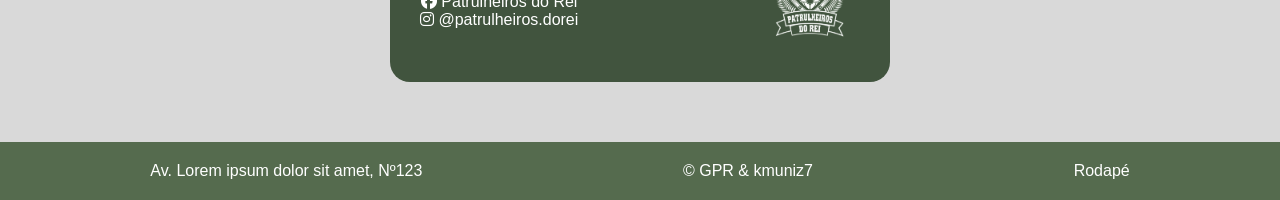
==== commit 69edcaa1: "carrossel finish" ====
--- a/index.html
+++ b/index.html
@@ -4,20 +4,19 @@
       <meta charset="UTF-8">
       <meta name="viewport" content="width=device-width, initial-scale=1.0">
       <link rel="stylesheet" href="style.css">
-
       <!--link para o font awesome-->
-
-
       <link rel="stylesheet" href="https://cdnjs.cloudflare.com/ajax/libs/font-awesome/6.5.0/css/all.min.css">
       <title>Patrulheiros do Rei - Página Inicial</title>
     </head>
 
     <body>
 
+      <!--SEÇÃO DO HEADER-->
       <header>
         <div class="logo">
 
-          <a href="index.html"><img src="IMG/logoGPR.png" alt="Logo GPR"></a>
+          <a href="index.html"><img src="img/logoGPR.png" alt="Logo GPR"></a>
+
         </div>
   
         <nav>
@@ -35,6 +34,9 @@
       </header>
   
       <main>
+
+        <!--SEÇÃO DE EVENTOS RECENTES-->
+
         <section class="conteudo">
   
           <h1>EVENTOS RECENTES</h1>
@@ -56,6 +58,8 @@
             </div>
           </div>
         </section>
+
+        <!--SEÇÃO DA VAQUINHA-->
   
         <section class="vaquinha">
   
@@ -78,11 +82,9 @@
               </a>
             </p>
           </div>
-          
-  
         </section>
   
-  
+        <!--SEÇÃO DO CARROSSEL-->
         <section class="carrossel-section">
   
           <h2 id="who-us">Quem somos?</h2>
@@ -95,21 +97,22 @@
   
             <div class="slides">
   
-              <div class="slide">Slide 1</div>
-              <div class="slide">Slide 2</div>
-              <div class="slide">Slide 3</div>
+              <img src="img/ex1 (1).jpg" alt="">
+              <img src="img/ex1 (2).jpg" alt="">
+              <img src="img/ex1 (3).jpg" alt="">
+              <img src="img/ex1 (4).jpg" alt="">
+              <img src="img/ex1 (5).jpg" alt="">
+              <img src="img/ex1 (6).jpg" alt="">
   
             </div>
   
             <button class="next">
               <i class="fa-solid fa-chevron-right"></i>
             </button>
-  
           </div>
-  
         </section>
   
-  
+        <!--SEÇÃO DO CONTATO-->
         <section class="contato">
   
           <h2 id="contact">Fale conosco!</h2>
@@ -133,6 +136,8 @@
         </section>
   
       </main>
+
+      <!--SEÇÃO DO RODAPÉ-->
   
       <footer>
   
@@ -149,7 +154,6 @@
     </body>
   
   <script src="script.js"></script>
-
 </html>
 
 </html>
--- a/style.css
+++ b/style.css
@@ -110,6 +110,8 @@
   border: 1px solid black;
 }
 
+/*SEÇÃO DE EVENTOS RECENTES*/
+
 .conteudo {
   text-align: center;
   padding: 50px;
@@ -172,6 +174,8 @@
   box-shadow: 0px 6px 16px rgba(141, 141, 141, 0.616);
 }
 
+/*SEÇÃO DA VAQUINHA*/
+
 .vaquinha {
   position: relative;
     overflow: hidden;
@@ -281,29 +285,76 @@
   
 }
 
+/*SEÇÃO DO CARROSSEL*/  
+
 .carrossel-section {
+  display: flex;
+  justify-content: center;
+  align-items: center;
+  flex-direction: column;
   text-align: center;
   padding: 60px;
 }
 
 .carrossel {
-  display: flex;
-  align-items: center;
-  justify-content: center;
-  gap: 20px;
+  max-width: 800px;
+  
+  overflow: hidden;
+  box-shadow: 0 0 5px rgba(0, 0, 0, 0.65);
+  border-radius: 10px;
+  position: relative;
+  top: 15px;
 }
 
 .slides {
-  width: 400px;
-  overflow: hidden;
-}
-
-.slide {
-  min-width: 100%;
-  background: #6f8f63;
-  padding: 100px;
-  border-radius: 10px;
-}
+  display: flex;
+  transition: transform 0.5s ease-in-out;
+}
+
+.slides img {
+  display: block;
+  max-width: 100%;
+  object-fit: cover;
+  flex-shrink: 0;
+}
+
+.carrossel button {
+  position: absolute;
+  top: 50%;
+  transform: translateY(-50%);
+  width: 35px;
+  height: 35px;
+  border-radius: 50%;
+  border: none;
+  box-shadow: 0 0 10px rgba(0, 0, 0, 0.25);
+  background-color: black;
+  color: white;
+  font-size: 20px;
+  cursor: pointer;
+  transition: background-color 200ms ease;
+}
+
+button:hover {
+  background-color: rgba(0, 0, 0, 0.767);
+}
+button.prev {
+  left: 10px;
+  z-index: 10;
+}
+
+button.next {
+  right: 10px;
+}
+
+@media (max-width: 600px) {
+  .prev,
+  .next {
+    padding: 6px;
+    font-size: 12px;
+  }
+}
+
+/*SEÇÃO DO CONTATO*/
 
 .contato {
   background: #d9d9d9;
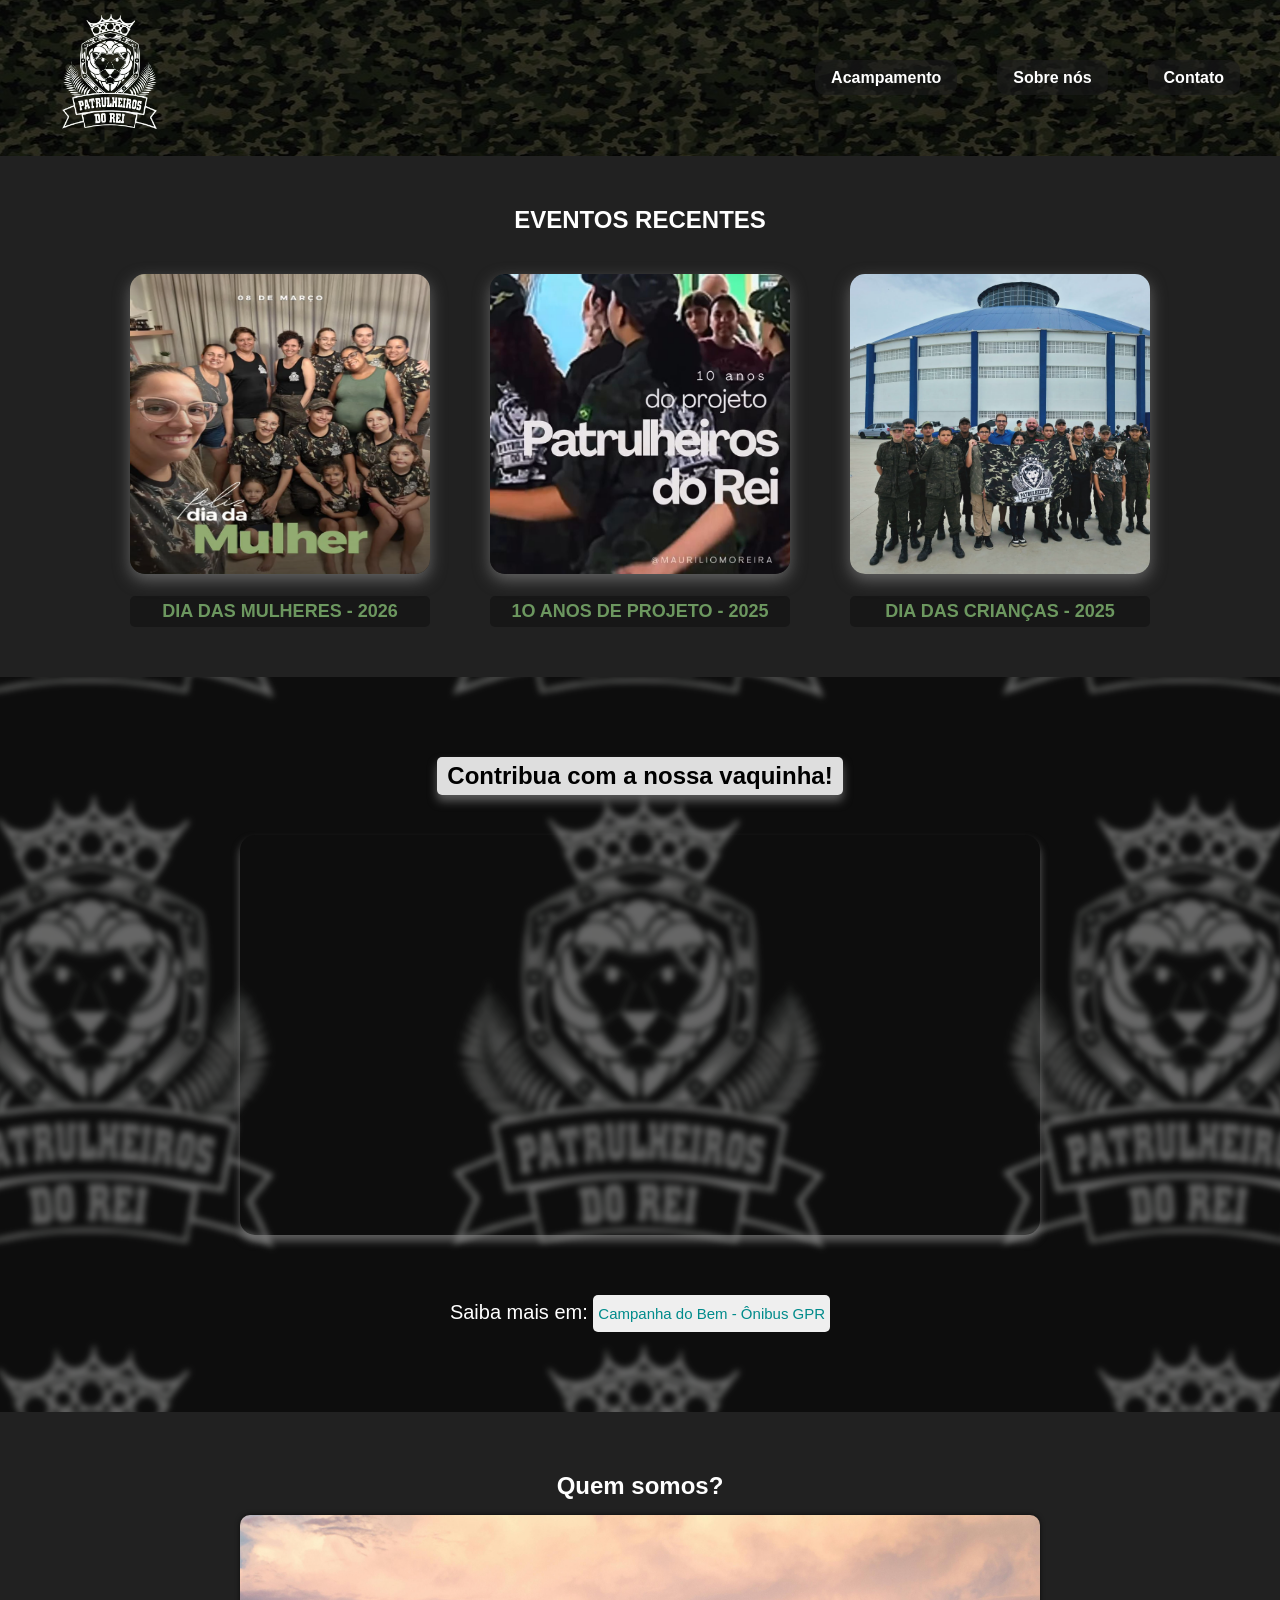
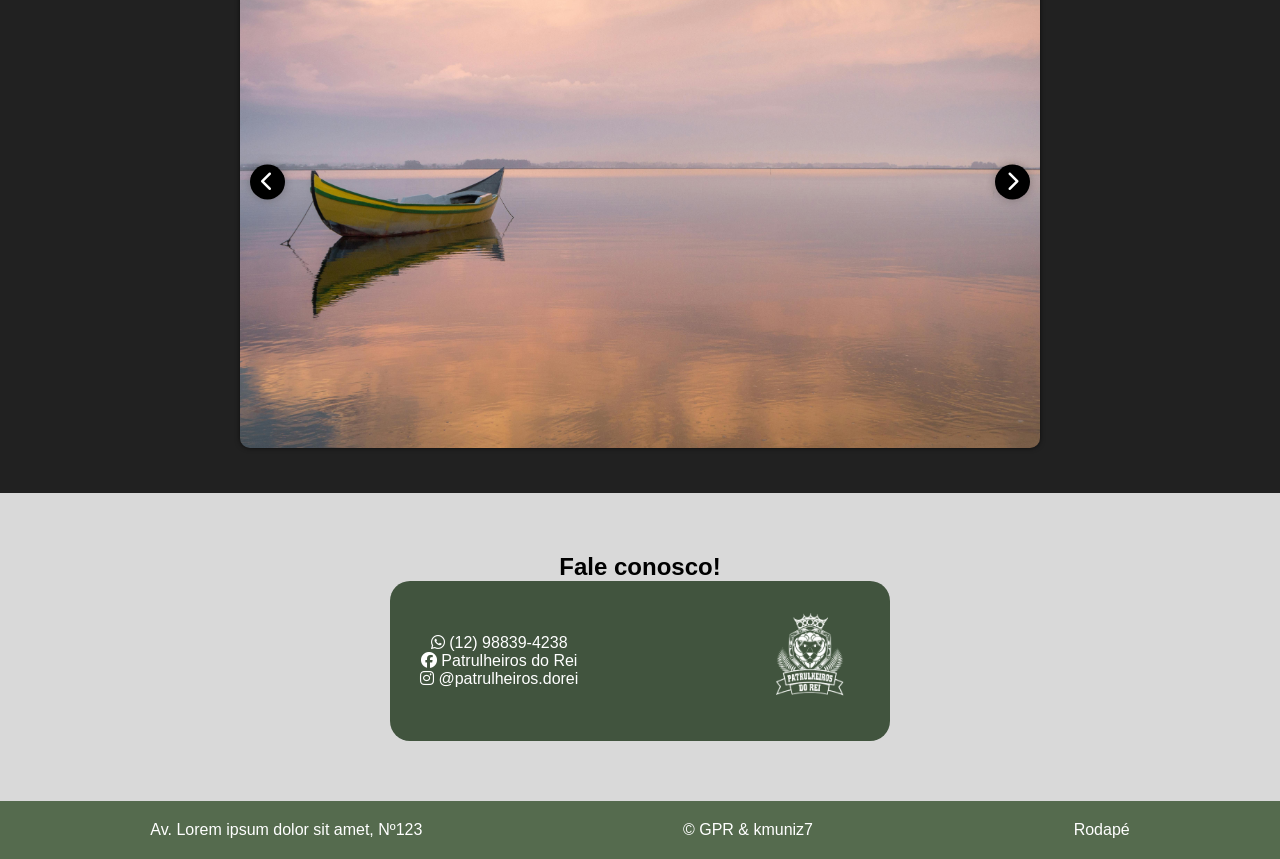
==== commit fc72cde9: "Update image paths to use uppercase 'IMG' directory" ====
--- a/index.html
+++ b/index.html
@@ -15,7 +15,7 @@
       <header>
         <div class="logo">
 
-          <a href="index.html"><img src="img/logoGPR.png" alt="Logo GPR"></a>
+          <a href="index.html"><img src="IMG/logoGPR.png" alt="Logo GPR"></a>
 
         </div>
   
@@ -97,12 +97,12 @@
   
             <div class="slides">
   
-              <img src="img/ex1 (1).jpg" alt="">
-              <img src="img/ex1 (2).jpg" alt="">
-              <img src="img/ex1 (3).jpg" alt="">
-              <img src="img/ex1 (4).jpg" alt="">
-              <img src="img/ex1 (5).jpg" alt="">
-              <img src="img/ex1 (6).jpg" alt="">
+              <img src="IMG/ex1 (1).jpg" alt="">
+              <img src="IMG/ex1 (2).jpg" alt="">
+              <img src="IMG/ex1 (3).jpg" alt="">
+              <img src="IMG/ex1 (4).jpg" alt="">
+              <img src="IMG/ex1 (5).jpg" alt="">
+              <img src="IMG/ex1 (6).jpg" alt="">
   
             </div>
   
